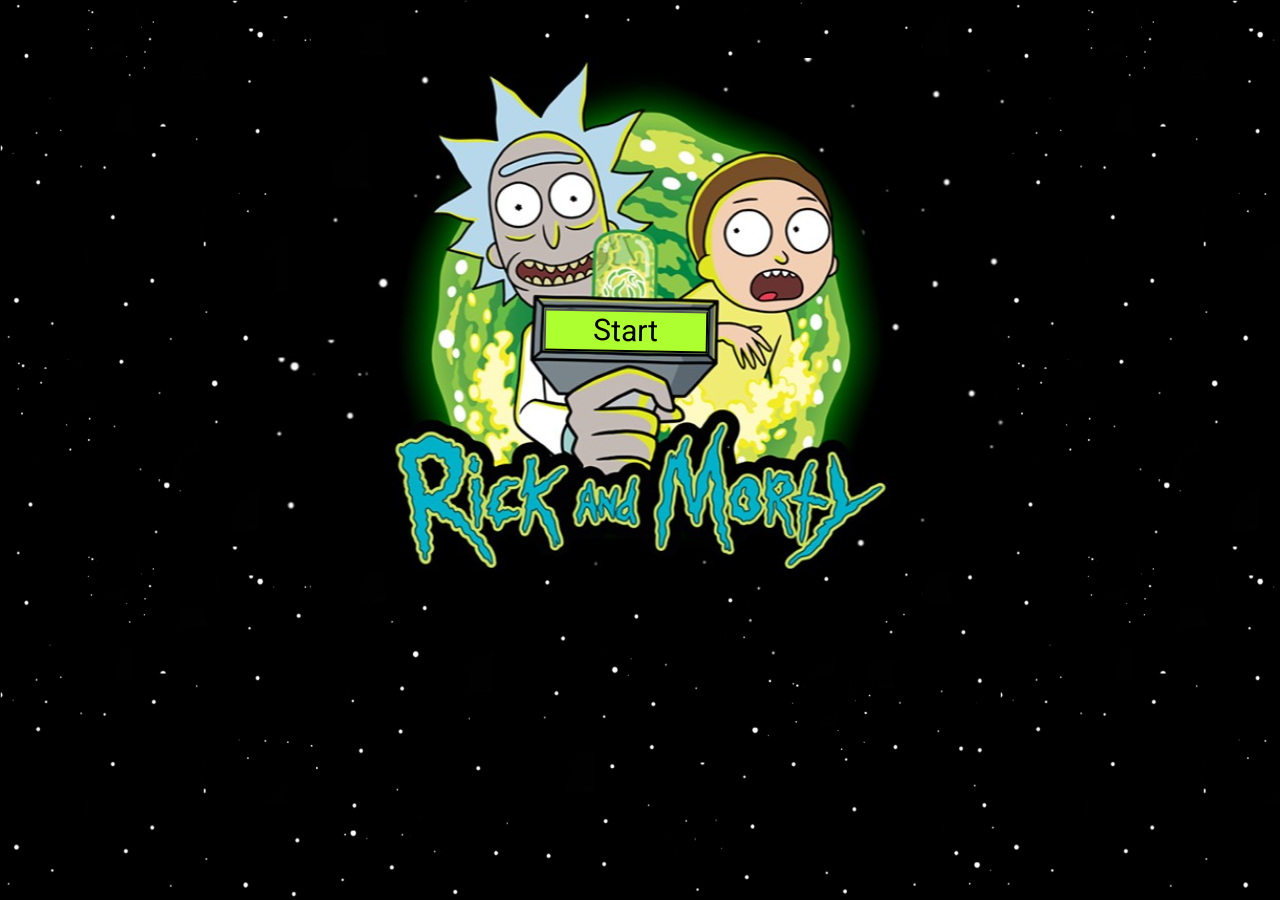
==== src/index.html @ 3d0b4cee "aggregate calculation + chat.js (status)" ====
<!DOCTYPE html>
<html lang="en">

</html>
<html>

<head>
  <meta charset="utf-8">
  <!-- content="width=device-width el ancho de la pagina web es igual al ancho de la pantalla -->
  <meta name="viewport" content="width=device-width, initial-scale=1.0">
  <link rel="shortcut icon" href="images/portalIcon.jpg">
  <title>Data Lovers</title>
  <link rel="preconnect" href="https://fonts.gstatic.com">
  <link href="https://fonts.googleapis.com/css2?family=Roboto:wght@700&display=swap" rel="stylesheet">
  <link rel="stylesheet" href="https://cdnjs.cloudflare.com/ajax/libs/font-awesome/4.7.0/css/font-awesome.min.css">
  <!--sitio web de donde salen los iconos de redes sociales-->
  <link rel="stylesheet" href="style.css" />
  <script src="https://cdn.jsdelivr.net/npm/chart.js@2.9.4/dist/Chart.min.js"></script> <!--libreria chart.js-->
</head>


<body class="background" id='background'>

  <!-- start Home  -->
  <section id="homeSection">
    <figure class="home">
    <button id="btnFirst" class="btnFirst">Start</button>
    </figure>
  </section>

  <!--header section -->
  <header class="hide logoHeader" id="logoHeader">
    <section class="boxName" id="boxName">
      <img class="icon" src="images/rickMortyIcon.png" alt="Icono Rick y Morty">
      <img class="logotipe" src="images/rickMortyLogotipe.png" alt="Logotipo de Rick y Morty" width="149" height="467"
        ;>
    </section>
  </header>


  <!--principal nav section -->


  <nav class="hide barNavegation" id="nav">

    <section id="iconBars" class="iconBars"><i class="fa fa-bars"></i></section>

    <span id="advancedFilter" class="active">
      <section id="iconBars1" class="iconBars1"><i class="fa fa-bars li"  ></i></section>


      <section class="filterSelects">
        <p><b>Filter:</b></p>
      <p class="filterId">Status</p>
      <select id="stateLife">
        <option value=''>--Select--</option>
        <option value='Alive'>Alive</option>
        <option value='Dead'>Dead</option>
        <option value='unknown'>Unknown</option>
      </select> </br>
      <p class="filterId">Species</p>
      <select id="species">
        <option value=''>--Select--</option>
        <option value="Alien">Alien</option>
        <option value='Animal'>Animal</option>
        <option value='Cronenberg'>Cronenberg</option>
        <option value='Disease'>Disease</option>
        <option value='Human'>Human</option>
        <option value='Humanoid'>Humanoid</option>
        <option value='Mytholog'>Mytholog</option>
        <option value='Parasite'>Parasite</option>
        <option value='Poopybutthole'>Poopybutthole</option>
        <option value='Robot'>Robot</option>
        <option value='Vampire'>Vampire</option>
        <option value='unknown'>unknown</option>
      </select> </br>
      <p class="filterId">Gender</p>
      <select id="gender">
        <option value=''>--Select--</option>
        <option value='Female'>Female</option>
        <option value='Male'>Male</option>
        <option value='Genderless'>Genderless</option>
        <option value='unknown'>Unknown</option>
      </select></br>
      <p class="filterId">Origin</p>
      </select>
      <select id="origin">
        <option value=''>--Select--</option>
        <option value='Abadango'>Abadango</option>
        <option value='Alphabetrium'>Alphabetrium</option>
        <option value='Anatomy Park'>Anatomy Park</option>
        <option value='Árboles Mentirosos'>Árboles Mentirosos</option>
        <option value='Bepis 9'>Bepis 9</option>
        <option value='Bird World'>Bird World</option>
        <option value='Citadel of Ricks'>Citadel of Ricks</option>
        <option value='Cronenberg Earth'>Cronenberg Earth</option>
        <option value='Detoxifier'>Detoxifier</option>
        <option value='Earth (5-126)'>Earth (5-126)</option>
        <option value='Earth (Chair Dimension)'>Earth (Chair Dimension)</option>
        <option value='Earth (C-137)'>Earth (C-137)</option>
        <option value='Earth (C-500A)'>Earth (C-500A)</option>
        <option value='Earth (D-99)'>Earth (D-99)</option>
        <option value='Earth (D716)'>Earth (D716)</option>
        <option value='Earth (D716-B)'>Earth (D716-B)</option>
        <option value='Earth (D716-C)'>Earth (D716-C)</option>
        <option value="Earth (Evil Rick's Target Dimension)">Earth (Evil Rick's Target Dimension)</option>
        <option value='Earth (Giant Telepathic Spiders Dimension)'>Earth (Giant Telepathic Spiders Dimension)</option>
        <option value='Earth (J-22)'>Earth (J-22)</option>
        <option value='Earth (J19ζ7)'>Earth (J19ζ7)</option>
        <option value='Earth (K-22)'>Earth (K-22)</option>
        <option value='Earth (K-83)'>Earth (K-83)</option>
        <option value='Earth (Phone Dimension)'>Earth (Phone Dimension)</option>
        <option value='Earth (Pizza Dimension)'>Earth (Pizza Dimension)</option>
        <option value='Earth (Replacement Dimension)'>Earth (Replacement Dimension)</option>
        <option value='Eric Stoltz Mask Eart'>Eric Stoltz Mask Eart</option>
        <option value='Fantasy World'>Fantasy World</option>
        <option value='Gazorpazorp'>Gazorpazorp</option>
        <option value='Gear World'>Gear World</option>
        <option value="Giant's Town">Giant's Town</option>
        <option value='Girvonesk'>Girvonesk</option>
        <option value='Glaagablaaga'>Glaagablaaga</option>
        <option value='Greasy Grandma World'>Greasy Grandma World</option>
        <option value='Gromflom Prime'>Gromflom Prime</option>
        <option value='Hamster in Butt World'>Hamster in Butt World</option>
        <option value='Hideout Planet'>Hideout Planet</option>
        <option value='Interdimensional Cable'>Interdimensional Cable</option>
        <option value='Krootabulon'>Krootabulon</option>
        <option value="Kyle's Teenyverse">Kyle's Teenyverse</option>
        <option value="Larva Alien's Planet">Larva Alien's Planet</option>
        <option value='Mega Gargantuan Kingdom'>Mega Gargantuan Kingdom</option>
        <option value="Mr. Goldenfold's dream">Mr. Goldenfold's dream</option>
        <option value='Mr. Meeseeks Box'>Mr. Meeseeks Box</option>
        <option value='Nuptia 4'>Nuptia 4</option>
        <option value='Planet Squanch'>Planet Squanch</option>
        <option value='Plopstar'>Plopstar</option>
        <option value='Pluto'>Pluto</option>
        <option value='Post-Apocalyptic Earth'>Post-Apocalyptic Earth</option>
        <option value='Purge Planet'>Purge Planet</option>
        <option value="Rick's Battery Microverse">Rick's Battery Microverse</option>
        <option value='Resort Planet'>Resort Planet</option>
        <option value='Roy: A Life Well Lived'>Roy: A Life Well Lived</option>
        <option value='Signus 5 Expanse'>Signus 5 Expanse</option>
        <option value="Snuffles' Dream">Snuffles' Dream</option>
        <option value='Testicle Monster Dimension'>Testicle Monster Dimension</option>
        <option value='The Menagerie'>The Menagerie</option>
        <option value='Trunk World'>Trunk World</option>
        <option value="Unity's Planet">Unity's Planet</option>
        <option value='Venzenulon 7'>Venzenulon 7</option>
        <option value="Zeep Xanflorp's Miniverse">Zeep Xanflorp's Miniverse</option>
        <option value='unknown'>unknown</option>
      </select></br>
      <p class="filterId">Episode</p>

      <select id="episodes">
        <option value=''>--Select--</option>
      </select>
      </section>
      <button type="button" id="buttonCleanFilter">Clean Filter</button> <br><br>
    </span>


    <ul class="buttonsNavegation">
      <!-- Attribute Values
          _blank	Opens the linked document in a new window or tab
           -->
      <li class="boxBarNavegation line">
        <a class="barNavegation1" id="aboutbutton" href="https://rickandmorty.fandom.com/wiki/Rick_and_Morty_(TV_series)" target="_blank">About</a>
      </li>
      <span class="lineSpace">|</span>
      <li class="boxBarNavegation line">
        <a class="barNavegation1" id="statisticsbutton" href="#">Statistics</a>
      </li>
      <span class="lineSpace">|</span>
      <li class="boxBarNavegation">
        <a class="barNavegation1" href="https://www.adultswim.com/streams/rick-and-morty" target="_blank">Watch
          online</a>
      </li>
    </ul>
  </nav>
  <!--search & order section -->
  <nav>
    <section class="nameOrder hide" id="subheaderSection">
      <section class="subheaderSection">
        <input type="search" placeHolder="Search by name" id="searchByName" src="images/assets/lupa.png"
          autocomplete="off"></input>
      </section>

      <select class="subheaderSection" id="order">
        <option value="" hidden selected> Order </option>
        <option value="orderAtoZ" id="optionSelect orderAtoZ">A - Z</option>
        <option value="orderZtoA" id="optionSelect orderZtoA">Z - A</option>
        <option value="none" id="none">By default</option>
      </select>
    </section>
  </nav>

  <!--Finally, Main character section -->
  <section id="charactersSection" class="hide">
    <main class="mainContainer" id="mainContainer">
      <!-- Cards :D -->
      <article class="cards listCharacters " id="cards">
        <!-- <figure class="card">
              <img src="" alt="">
              <figcaption>Rick</figcaption>
            </figure>-->
      </article>
      <a href="#myModal"></a>
      <section id="myModal" class="modal">
        <section class="modalContent">
          <p id="xClose" class="close">X</p>
          <section id="informationModal">
            <img id="photoModal" src="" alt="">
            <section id="paragraphModal">
              <h2>IDENTIFICATION CARD</h2>
              <p id="statusModal" class="modalInfo">Status:</p>
              <p id="speciesModal" class="modalInfo">Species:</p>
              <p id="typeModal" class="modalInfo">Type:</p>
              <p id="genderModal" class="modalInfo">Gender:</p>
              <p id="originModal" class="modalInfo">Origin:</p>
              <p id="locationModal" class="modalInfo">Location:</p>
              <p id="episodeModal" class="modalInfo"> Episode:</p>
            </section>
          </section>
          <h3 id="nameModal"></h3>
        </section>
      </section>


      <article id="notFound" class="hide">
       <p class="messageNotFound">Sorry, not found.</p> 
      <img class="imageNotFound" src="images/whoIs.gif" alt="Gif character not found">
      </article>


      <!-- Pagination -->
      <section id="buttonsContainer" class="buttonsContainer active"></section>
      <!-- character description  -->

      

    </main>
  </section>
  <!--oothers about and stat -->
  <!-- <section id="aboutSection" class="hide">
    <h1>Rick and Morty</h1>
    <img class="imgFamilyAbout" src="images/familyRick.png" alt="Rick´s family in a sofa">

    
    <section class="firstPart">
      
      

      <p class="textFirst1" >Rick and Morty is an American animated television series created by Dan Harmon and Justin Roiland that premiered
        on December 2, 2013 on Cartoon Network's Adult Swim programming block. In Canada, it premiered on January 10, 2016
        on the Canadian version of Cartoon Network's Adult Swim programming block.</p>
      <p class="textFirst2">The show's first season consists of 11 twenty-two minute episodes. After airing the first six episodes, [adult
        swim] renewed the show for a second season, consisting of 10 twenty-two minute episodes. The show was renewed for
        a third season, consisting of 10 twenty-two minute episodes that aired in the summer of 2017. As of Fall of 2019
        Rick and Morty came back with a fourth season airing ten episodes with the first half of the season being air in
        2019 and the second half after new years.</p>
    </section>
    <section class="secondPart">
      <h2 class="secondPart">Plot</h2>
    <p class="secondPart">After going missing for nearly 20 years, Rick Sanchez suddenly arrives at his daughter Beth’s doorstep looking to
      move in with her and her family. Beth welcomes him with open arms, but her unremarkable husband Jerry isn’t too
      thrilled about the tearful reunion as Rick’s arrival serves to shake things up quite a bit around the household.
      Rick converts the garage into his personal laboratory and gets to work on all sorts of dangerous sci-fi gadgets
      and contraptions. That wouldn’t be so bad if not for the fact that Rick continues to involve his grandchildren
      Morty and Summer in his insane adventures. With the exception of the Pilot episode, each episode ends with a
      post-credits scene.</p>
    <h2>Characters</h2>
    <h3>Main</h3>
    <ul>
      <li>
        <h4>Rick Sanchez</h4>
        <p> A genius scientist and alcoholic whose inventions and experiments serve as the basis for the episodes. The
          grandfather of Morty Smith and Summer Smith, and the father of Beth. Rick was absent from the family for
          years, until he finally returned before the Pilot episode to live with the Smith family, much to the
          disapproval of Jerry. He currently resides in the garage of the Smith house where his entire laboratory is
          based. Here, he builds new inventions, travels to other dimensions, and tests things out on forms of alien
          life. </p>
      </li>
      <li>
        <h4>Morty Smith </h4>
        <p>Rick's impressionable and socially awkward teenage grandson who is often dragged along on his grandfather's
          escapades. Morty is a wimpy and nervous wreck who desperately tries to keep his sanity when taken on the
          bizarre and terrifyingly mind-bending adventures that Rick takes him on, which is already big enough of a
          problem as he already struggles to fit in at his own high school. </p>
      </li>
      <li>
        <h4>Jerry Smith</h4>
        <p> Morty's insecure father, whose disapproval of Rick's influence on Morty only deepens his marital troubles
          with Beth. Jerry constantly finds himself to be in a failing marriage with his wife as they always argue and
          never express the love for each other that most parents do. </p>
      </li>
      <li>
        <h4>Beth Smith</h4>
        <p>Morty's holier-than-thou mother who is a cardiac surgeon for horses. Beth seems to have problems in her
          marriage with Jerry and usually considers leaving him for another guy.</p>
      </li>
      <li>
        <h4>Summer Smith</h4>
        <p>Morty's angst-ridden older sister who occasionally joins Rick on his adventures. She only cares about her
          friends and social life at school and is easily annoyed by her family, though she sometimes becomes jealous of
          Morty's relationship with Rick.
        </p>
      </li>
    </ul>
    <a href="https://rickandmorty.fandom.com/wiki/Rick_and_Morty_(TV_series)" target="_blank">Fuente</a>


    </section>
    


  </section> -->

  <section id = "statisticsSection" class="hide">
  
  <table>
    <tr>
      <th>Status</th>
      <th>Sum</th>
      <th>Percent</th>
    </tr>
    <tr>
      <td>Alive</td>
      <td id="alive"></td>
      <td id="percentAlive"></td>
    </tr>
    <tr>
      <td>Dead</td>
      <td id="dead"></td>
      <td id="percentDead"></td>
    </tr>
    <tr>
      <td>Unknown</td>
      <td id="unknown"></td>
      <td id="percentUnknown"></td>
    </tr>
  </table>
  <div class="chart-container" style="position: relative; height:300px; width:600px">
    <canvas id="myChart"></canvas>
  </div>
</section>

  <!--footer section -->
  <footer class="hide" id="footerSection">
    <ul class="socialBars">
      <!-- Attribute Values
          _blank	Opens the linked document in a new window or tab
           -->
      <li class="linkSocialMedia"><a href="https://www.facebook.com/RickandMorty/" target="_blank" class="fa fa-facebook"></a></li>
      <li class="linkSocialMedia"><a href="https://twitter.com/rickandmorty" target="_blank " class="fa fa-twitter-square"></a>
      </li>
      <li class="linkSocialMedia"><a href="https://www.instagram.com/rickandmorty/?hl=es" target="_blank" class="fa fa-instagram"></a>
      </li>
    </ul>
    <section class="allRightsReserved">
      <p class="lineFooterDecoration">|</p>
      <!-- <img src="images/rickFooter.png" alt="Icono de Footer"> -->
      <section class="footerText">
        <p> <strong>Laboratoria <br> LIM-014</p>  </strong> 
        <span>© <a href="https://github.com/MarytereBenavides/LIM014-data-lovers" target="_blank" >Marytere</a>
          <span>-</span>
          <a href="https://github.com/Raquel-95/LIM014-data-lovers" target="_blank" >Raquel</a></span>
        
      </section>
      
    </section>
  </footer>
  <script src="main.js" type="module" document.addEventListener("DOMContentLoaded", drawCharactersPage);></script>
  <script src="https://cdn.jsdelivr.net/npm/chart.js@2.9.4/dist/Chart.min.js"></script>
  <script src="mainApi.js" type="module"></script>
  </body>
</html>
</body>
</html>
---- src/style.css ----
@font-face {
  font-family: 'letterRickandMorty'; /*a name to be used later*/
  src: url('assets/fonts/get_schwifty.ttf'); /*URL to font*/
}


.background{
  /* para que el footer y el nav ocupen el 100% */
  margin: auto; 
  background-color: black;
  background-image: url("images/background.jpg");
  background-size: 1000px;
}
/*Home   *******************************************************   747*/

#homeSection{
  display: flex; 
  /* background-color: red; */
  width: 100%;
  height: 100%;
  justify-content: center;
  align-content: center;
}


.home{
  display: flex;
  background-image: url("images/spaceHome.jpg");
  background-repeat: no-repeat;
  background-size:  auto;
  background-position: center;
  width: 730px;
  height: 630px;
  margin: auto;
  justify-content: center;
  align-content: center;
  
 
}


.btnFirst{
  transform: rotate(1deg);
  margin: 42.5% 3.7% 0 0;
  cursor: pointer;
  width: 164.1px;
  height: 41.9px;
  font-size: 30px;
  background-color: greenyellow;
  border: grove turquoise  2px;
  font-family: roboto;
}
.btnFirst:hover{
 box-shadow: 0 0 40px 8px greenyellow ;
 color:rgba(0, 0, 0, 0.945);
}
/* ****************************************************************************** */
/* header flex :D******************************* */
/* header******************************* */
header.logoHeader{
  display: flex;
  justify-content: center;
  align-content: center;
  /* background-color: red; */
  width: 100%;
  height: 35.30%;
  margin-top: 20px;
/* align-self: center; */
}

header .logotipe{
  width: 467px;
  height: 149px;
}

header .icon{
/* 151*130 */
  width: 151px;
  height: 130px;
  margin-top: 10px;
  /* display: flex;
  align-items: center;
  justify-content: center;
  align-content: center;
  padding: 2.26% 0% 2.26% 0%; */
}
/* ************************************************************************************************** */
/* ************search box and order ******************* */

.nameOrder{
  display: flex;
  /* background-color: #ff0000; */
  justify-content: center;
  /* align-items: center; */
  /* justify-content: space-around; */
  width: 100%;
  margin: 45px 0px 45px 0px;
}


#searchByName{
  background-color:  #C7FA6C;
  border: 2.5px groove #89cf10;
  border-radius: 5px; 
  margin:0px 10px 0px 0px;
  font-size: 16px;
  color:black;
  width: 250px;
  padding: 4px 0px 4px 10px;
  
}

#searchByName::-webkit-search-cancel-button {
	display: none; 
}

#searchByName::placeholder{
  color:rgb(196, 177, 177);
}
#searchByName:placeholder-shown{
  background-color: black;
  border: 2px outset #C7FA6C;
  border-radius: 5px; 
  
  /* margin-right: 10px; */
 /* margin:0px 10px 0px 123px; */
  font-size: 16px;
  color: white;
  padding: 4px 0px 4px 10px;
  width: 250px;
  /* text-align: center; */
}

#order{
  background-color: white;
  border-radius: 5px ;
  font-weight: 560;
  color: black;
  font-size: 16px;
  padding: 0px 0px 0px 5px;
  text-align: center;
}

/*************button clean filter************/
#buttonCleanFilter{
  color: white;
  background-color: red;
  width: 100px;
  height: 40px;
  padding: 0px;
  font-size: 18px;
  border-radius: 20%;
  margin: 0px 10px 10px 10px;
  border: 1px solid black;
  align-self: colum;
  margin-left: 40%;
  outline: none ;
  cursor: pointer;
}
#buttonCleanFilter:hover{
  box-shadow: 0 0 5px 5px red ;
  background-color: red ;
}
/************statistics************************/
table{
  margin-top: 50px;
  margin-left: 5%;
  margin-right: 5%;
  color: white;
  border-collapse: collapse;
}

th{
background-color: rgb(26, 100, 26);
color: black;
font-size: 20px;
}

td{
  background-color: rgba(43, 198, 17, 0.5);
}

td,th{
  border: 2px solid greenyellow;
  padding-left: 20px;
  padding-right: 20px;
  padding-top: 10px;
  padding-bottom: 10px;
}

#statisticsSection{
  display: flex;
  justify-content: center;
}
/* *******************************************************nav ** */

.barNavegation{
  display: flex;
  justify-content: space-between;
  align-content: center;
  width: 100%;
  margin: 40px 0px 0px 0px;
  padding: 8px 0px;
  background-color: #28232393;
}
.IconBars{

  margin-left: 30px;
  width: 55px;
  z-index: 50;
  position: relative;
  
  /* border: 2px solid green; */

}
.fa-bars{
  /* background-color: red; */
  z-index: 10;
   color: white;
   font-size: 35px;
   align-self: center;
   margin-left: 20px;
   padding-top: 10px;
   /* padding: 10px 15px 0px 15px ; */
   cursor: pointer;
   display: flex;
   /* position:fixed; */
   
}
.fa-bars:hover{
  color:#89cf10;
 }

 .fa-bars:active{
  color:#89cf10;
  text-shadow: 1.9px 1.9px #52663ab0;
  font-size: 35px;
  text-shadow: 
  1px  0px 0px black,
  0px  2px 0px black,
 -1px  0px 0px black,
  0px -1px 0px black;
 }
.iconBars1{
  width: 100%;
  font-size: 45px;
  height: 50px;
  margin: 25px 0px 0px 10px;
}
.li{
  color: #89cf10;
  text-shadow: 
  1px  0px 0px black,
  0px  1px 0px black,
 -1px  0px 0px black,
  0px -2px 0px black;
}
 #advancedFilter{
  background-color: #ffffffe5;
  box-shadow: 2px 0px 5px 2px rgb(66, 66, 66);
  width: 400px;
  height: 100vh;
  display: flex;
  position:fixed;
  flex-direction: column;
  /* position: absolute; */
  top: 0;
  left: 0;
  transition: all .5s ease;
  z-index: 10;
}
span.active{
  transform: translate(-600px);
}
.opacity{
  background-color: rgba(0, 0, 0, 0.5);
  transition: all .5s ease;
}
.filterSelects{
 font-size: 20px;
 /* display: flex;
 flex-direction: column; */
 margin:25px 0px 0px 30px;
}

.filterId {
  margin:0px 0px 0px 25px;
}
.filterSelects select{
  margin:5px 0px 20px 25px;
  border-radius: 5px ;
  font-size: 15px;
}
.filterSelects select:hover{
  background-color: #89cf1086;

  
}
/* ul */
.buttonsNavegation {
  display: inline-flex;
  /* margin-right: 30px; */
  /* para eliminar los puntos de las etiquetas ul y li  */
  list-style:none;
  width: 500px;
  justify-content: center;

 }
 /* li */
.barNavegation1 {
  color:white;
  text-decoration:none;
  font-size: 25px;
  padding: 0px 20px 0px 20px;
 }
 .barNavegation1:hover{
  color:#89cf10;
 }

 .barNavegation1:active{
  color:#89cf10;
  text-shadow: 1.9px 1.9px #52663ab0;
  font-size: 24px;
 }

 .lineSpace{
   color:white;
   font-size: 20px;
   font-weight:900;
 }

/* ****************************************** */

/* **************************************** */
main{
  width: 100%;
  height: 100%;
}
.cards{
  display: flex;
  flex-wrap:wrap;
  color: white;
  width: 100%;
  justify-content: center;
  align-items: center;
}

div{
  margin: 20px;
  width:280px ;
  height: 550px ;
  border: 2px solid greenyellow;
  border-radius: 25px;
}
div:hover{
  color:#89cf10;
  box-shadow: 0 0 10px 5px greenyellow ;
  background-color:rgba(172, 255, 47, 0.03) ;
  width:281px ;
  height: 521px ;
}
div:active{
  color:#fdfdfd;
  box-shadow: 0 0 10px 5px rgb(255, 255, 255) ;
  /* transform: rotate(-0.5deg); */
 
}
.h3List{
  text-align: center;
  border-bottom: 2px solid greenyellow;
  /* align-content: center; */
  font-size: 26px;
  width: 280px;
  margin-bottom: 20px;
  height: 65px;
  /* margin: 20px 0px 0px;
  padding-top: 0px;
  padding-bottom: 5px; */
  font-weight: bold;
  font-family: 'Roboto', sans-serif;
  text-shadow: 
  3px  0px 0px black,
  0px  1px 0px black,
 -3px  0px 0px black,
  0px -3px 0px black;
  
}


.imageList{
  /* justify-self: center; */
  align-content: center;
  border-radius: 24px;
  margin: 0px 0px 0px 16px;
  width: 250px;

}

.dataCard p{
  display: flex;
  align-items: center;
  justify-content: center;
  font-size: 20px;
  color: rgba(43, 198, 17, 1);
  text-shadow: 
  3px  0px 0px rgb(0, 0, 0),
  0px  1px 0px black,
 -3px  0px 0px black,
  0px -3px 0px black;
}

.dataCard span{
  color: rgba(255, 255, 255, 1);
}


/****************************** modal */

  .modal{
  background-color: rgba(51, 255, 0, 0.432);
  display: flex;
  position:fixed;
  top:0;
  right:0;
  bottom:0;
  left:0; 
  opacity:1;
  visibility: hidden;
  pointer-events: auto;
  width: 100%;
  height: 100%;
  }
  

  .modalContent{
    background-color:white;
    align-self: center;
    width:650px;
    height: 490px;
    margin: 10% auto;
    position: relative;
    border: 9px solid #FFE606;
    border-radius: 40px;
    box-shadow: -10px 10px #17171fef;
    }
    
  /* #myModal:target{
  opacity:1;
  pointer-events:auto;
  } */
  

  
  #photoModal{
  height: 280px;
  width: 250px;
  /* display: inline-block; */
  margin: 45px 20px 18px 15px;
  border:1px ridge black;
  border-radius: 15%;
  }

  #informationModal{
    display: flex;
    margin:0px 20px 0px 0px;
    }

  #paragraphModal h2 {
    /* display: flex; */
    font-size: 30px;
    font-family: 'Roboto', sans-serif;
    margin: 12px 0px 25px 0px;
    /* margin-top: 0%;
    margin-bottom: 0%; */
    width: 350px;
    text-align: center;
    border: 1px solid #2A2C6C;
    box-shadow: 6px 6px #2A2C6C; 
  }
  .modalInfo{
    font-size:17px ;
    border-bottom: 1px solid black;
    border-width: 1.7px;
    padding: 6px;
    line-height: 21px;
    margin: 0;
    
  }
  p#episodeModal{
    border: none;
  }
  .paragraphModal{
  /* display: inline-block; */
   width: 350px;
  }
  #nameModal{
    /*background-image: linear-gradient(120deg, #d4fc79 0%, #96e6a1 100%);*/
    height: 160px;
    display: flex;
    justify-content: center;
    align-items: center;
    text-align: center;
    font-size: 45px;
    letter-spacing: 2px;
    word-spacing: 15px;
    /* padding: 0px 0px 0px 0px; */
    font-family: 'letterRickandMorty';
    color: green;
    text-shadow: 2px 2px black;
    height: 130px;
    margin: 0px;
    background-image: url('images/backgroundModal.png');
    border: 7px solid #2A2C6C;
    border-radius: 0px 0px 28px 28px;
  }

.close{
  position: absolute;
  top: 1px;
  left: 5px;
  display:flex;
  width: 35px;
  height: 35px;
  background: red;
  color: white;
  line-height: 25px;
  cursor: pointer;
  border-radius: 50%;
  justify-content: center;
  align-items: center;
  font-size: 25px;
  margin: 8px;
}

/**********************aviso: No encontrado*/
#notFound{
  display: flex;
  flex-wrap: wrap;
  /* flex-direction: column; */
  width: 100%;
  justify-content: center;
  font-family: roboto;
}

.messageNotFound {
  color: #96be25;
  text-shadow: 2px 2px black;
  padding: 0px 450px;
  font-size: 45px;
 

}
.imageNotFound{
  width: 300px;
  border: none;
  background-image: radial-gradient(#2595be21 5%, transparent 80%);
}

/* paginacion */
#buttonsContainer{

    display: flex;
    flex-wrap: wrap;
    justify-content: center;
    align-content: center;
    padding: 50px 0px;
    /* justify-content: space-around; */
    /* background-color: red; */
    width: 100%;
    height: 35.30%;
}
#buttonsContainer button{
  color: white;
  background-color:#2596be;
  width: 50px;
  height: 50px;
  padding: 0px;
  font-size: 20px;
  border-radius: 20%;
  margin: 0px 10px 10px 10px;
  border: 3px groove #96be25;
  align-self: center;
  outline: none ;
}

#buttonsContainer button:hover{
  box-shadow: 0 0 10px 4px greenyellow ;
}
#buttonsContainer button:active{
  border: 3px inset #96be25;
  box-shadow: 0 0 15px 4px greenyellow ;
  color: greenyellow;
}

body .navegation{
  display: flex;
  align-content: center;
  justify-content: flex-end;
  background-color: rgba(37, 34, 34, 0.85);
  color: white; 
  width: 100%;
  
}

#aboutSection{
  color: white;
}

/* ******************************* */
/* nav footer :D******************************* */

footer{
  display: flex;
  flex-wrap: wrap;
  background: #282323;
  justify-content: center;
  width:100%;
}
.socialBars{
 /* background-color:green; */
 
 width: 400px;
 margin: 30px 0px 0px 0px;
 padding: 0px;
 display: flex;
 justify-content: center;
 justify-content: space-around;
 list-style:none;
 font-size: 45px;
}
a {
  text-decoration: none;
  color:white;
}


footer .allRightsReserved{
 display: flex;
 /* background-color: red; */
 width: 100%;

}
/* footer img{
  width: 100px;
  height: 100px;
} */
.lineFooterDecoration{
  color: white;
  font-size: 80px;
  padding: 0px;
  margin: 0px 10px;

}

.footerText p {
  margin: 15px 0px 0px 0px;
}
.footerText{
  /* background-color: #2596be; */
  width: 200px;
  color: white;
  margin: 0px 0px 25px 5px;
  line-height: 1.5em;
}
/* ********************************************* */

/* #aboutSection{
  display: flex;
  width: 80%;
  justify-content: center;
  margin: 40px 10%;
  flex-wrap: wrap;
  background-color: rgba(255, 255, 255, 0.863);
} */


.imgFamilyAbout{
  width: 400px;
  height: 260px;
  margin: 0px 20px;
}
/* .firstPart{
  width: 100%;
  display: flex;
  background-color: #89cf10;
} */











/*hide everithing  
!important agregar cuando se trabaje con flex*/
.hide{
  display: none !important; 
}


 @media screen and (max-width:747px){
   .background{
    display: none;
   }
  

}
/* @media screen and (max-width:1024px) and (orientation: landscape){

}
@media screen and (min-width:480px) or (orientation: portrait){

}  */
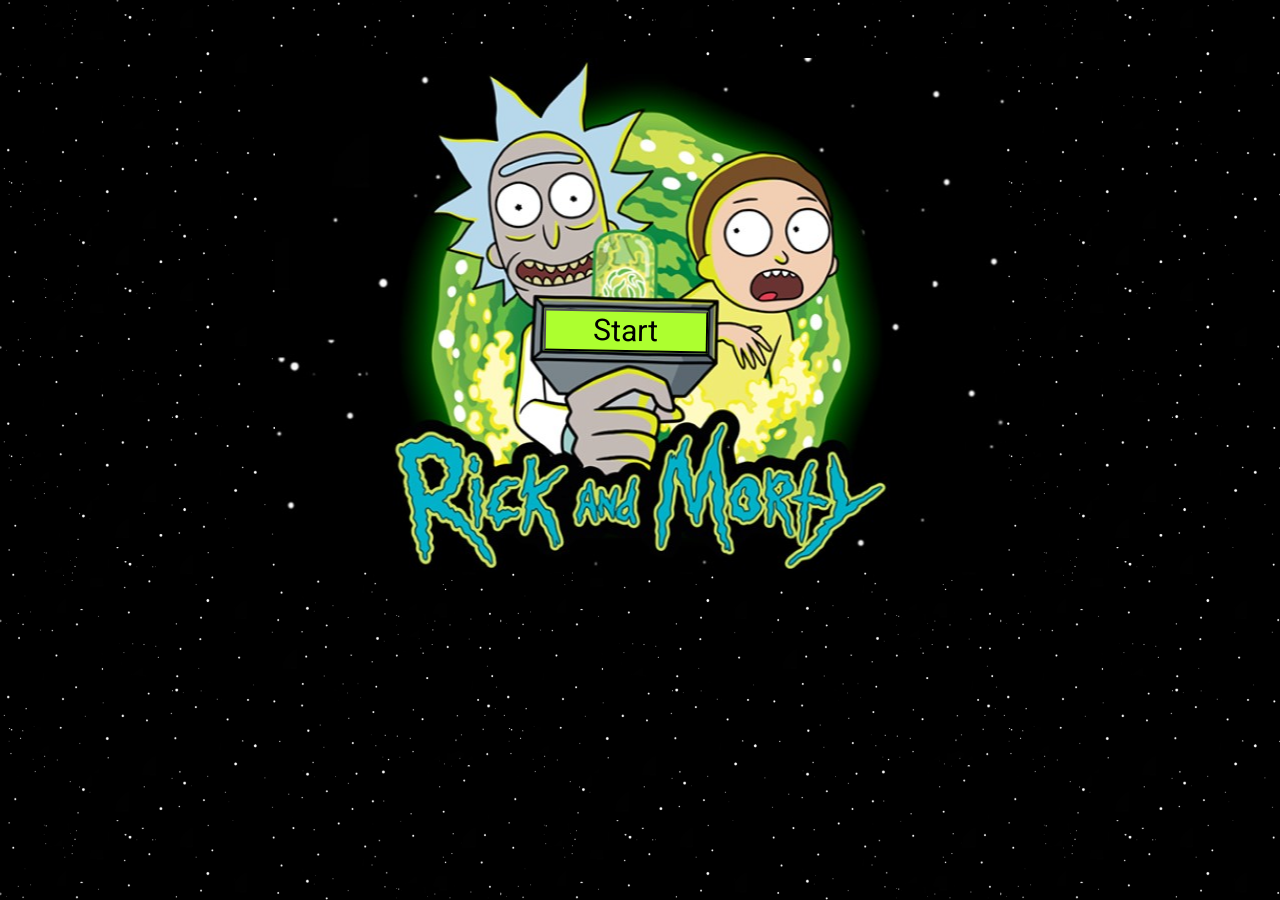
==== commit 8c59e60b: "Merge branch 'developNew' into develop2" ====
--- a/src/index.html
+++ b/src/index.html
@@ -8,7 +8,7 @@
 <head>
   <meta charset="utf-8">
   <!-- content="width=device-width el ancho de la pagina web es igual al ancho de la pantalla -->
-  <meta name="viewport" content="width=device-width, initial-scale=1.0">
+  <meta name="viewport" content="width=device-width, user-scalable=no, initial-scale=1.0">
   <link rel="shortcut icon" href="images/portalIcon.jpg">
   <title>Data Lovers</title>
   <link rel="preconnect" href="https://fonts.gstatic.com">
@@ -20,7 +20,7 @@
 </head>
 
 
-<body class="background" id='background'>
+<body class="background" id="background">
 
   <!-- start Home  -->
   <section id="homeSection">
@@ -54,106 +54,105 @@
         <p><b>Filter:</b></p>
       <p class="filterId">Status</p>
       <select id="stateLife">
-        <option value=''>--Select--</option>
-        <option value='Alive'>Alive</option>
-        <option value='Dead'>Dead</option>
-        <option value='unknown'>Unknown</option>
-      </select> </br>
+        <option value="">--Select--</option>
+        <option value="Alive">Alive</option>
+        <option value="Dead">Dead</option>
+        <option value="unknown">Unknown</option>
+      </select> 
       <p class="filterId">Species</p>
       <select id="species">
-        <option value=''>--Select--</option>
+        <option value="">--Select--</option>
         <option value="Alien">Alien</option>
-        <option value='Animal'>Animal</option>
-        <option value='Cronenberg'>Cronenberg</option>
-        <option value='Disease'>Disease</option>
-        <option value='Human'>Human</option>
-        <option value='Humanoid'>Humanoid</option>
-        <option value='Mytholog'>Mytholog</option>
-        <option value='Parasite'>Parasite</option>
-        <option value='Poopybutthole'>Poopybutthole</option>
-        <option value='Robot'>Robot</option>
-        <option value='Vampire'>Vampire</option>
-        <option value='unknown'>unknown</option>
-      </select> </br>
+        <option value="Animal">Animal</option>
+        <option value="Cronenberg">Cronenberg</option>
+        <option value="Disease">Disease</option>
+        <option value="Human">Human</option>
+        <option value="Humanoid">Humanoid</option>
+        <option value="Mytholog">Mytholog</option>
+        <option value="Parasite">Parasite</option>
+        <option value="Poopybutthole">Poopybutthole</option>
+        <option value="Robot">Robot</option>
+        <option value="Vampire">Vampire</option>
+        <option value="unknown">unknown</option>
+      </select> 
       <p class="filterId">Gender</p>
       <select id="gender">
-        <option value=''>--Select--</option>
-        <option value='Female'>Female</option>
-        <option value='Male'>Male</option>
-        <option value='Genderless'>Genderless</option>
-        <option value='unknown'>Unknown</option>
-      </select></br>
+        <option value="">--Select--</option>
+        <option value="Female">Female</option>
+        <option value="Male">Male</option>
+        <option value="Genderless">Genderless</option>
+        <option value="unknown">Unknown</option>
+      </select>
       <p class="filterId">Origin</p>
-      </select>
       <select id="origin">
-        <option value=''>--Select--</option>
-        <option value='Abadango'>Abadango</option>
-        <option value='Alphabetrium'>Alphabetrium</option>
-        <option value='Anatomy Park'>Anatomy Park</option>
-        <option value='Árboles Mentirosos'>Árboles Mentirosos</option>
-        <option value='Bepis 9'>Bepis 9</option>
-        <option value='Bird World'>Bird World</option>
-        <option value='Citadel of Ricks'>Citadel of Ricks</option>
-        <option value='Cronenberg Earth'>Cronenberg Earth</option>
-        <option value='Detoxifier'>Detoxifier</option>
-        <option value='Earth (5-126)'>Earth (5-126)</option>
-        <option value='Earth (Chair Dimension)'>Earth (Chair Dimension)</option>
-        <option value='Earth (C-137)'>Earth (C-137)</option>
-        <option value='Earth (C-500A)'>Earth (C-500A)</option>
-        <option value='Earth (D-99)'>Earth (D-99)</option>
-        <option value='Earth (D716)'>Earth (D716)</option>
-        <option value='Earth (D716-B)'>Earth (D716-B)</option>
-        <option value='Earth (D716-C)'>Earth (D716-C)</option>
+        <option value="">--Select--</option>
+        <option value="Abadango">Abadango</option>
+        <option value="Alphabetrium">Alphabetrium</option>
+        <option value="Anatomy Park">Anatomy Park</option>
+        <option value="Árboles Mentirosos">Árboles Mentirosos</option>
+        <option value="Bepis 9">Bepis 9</option>
+        <option value="Bird World">Bird World</option>
+        <option value="Citadel of Ricks">Citadel of Ricks</option>
+        <option value="Cronenberg Earth">Cronenberg Earth</option>
+        <option value="Detoxifier">Detoxifier</option>
+        <option value="Earth (5-126)">Earth (5-126)</option>
+        <option value="Earth (Chair Dimension)">Earth (Chair Dimension)</option>
+        <option value="Earth (C-137)">Earth (C-137)</option>
+        <option value="Earth (C-500A)">Earth (C-500A)</option>
+        <option value="Earth (D-99)">Earth (D-99)</option>
+        <option value="Earth (D716)">Earth (D716)</option>
+        <option value="Earth (D716-B)">Earth (D716-B)</option>
+        <option value="Earth (D716-C)">Earth (D716-C)</option>
         <option value="Earth (Evil Rick's Target Dimension)">Earth (Evil Rick's Target Dimension)</option>
-        <option value='Earth (Giant Telepathic Spiders Dimension)'>Earth (Giant Telepathic Spiders Dimension)</option>
-        <option value='Earth (J-22)'>Earth (J-22)</option>
-        <option value='Earth (J19ζ7)'>Earth (J19ζ7)</option>
-        <option value='Earth (K-22)'>Earth (K-22)</option>
-        <option value='Earth (K-83)'>Earth (K-83)</option>
-        <option value='Earth (Phone Dimension)'>Earth (Phone Dimension)</option>
-        <option value='Earth (Pizza Dimension)'>Earth (Pizza Dimension)</option>
-        <option value='Earth (Replacement Dimension)'>Earth (Replacement Dimension)</option>
-        <option value='Eric Stoltz Mask Eart'>Eric Stoltz Mask Eart</option>
-        <option value='Fantasy World'>Fantasy World</option>
-        <option value='Gazorpazorp'>Gazorpazorp</option>
-        <option value='Gear World'>Gear World</option>
+        <option value="Earth (Giant Telepathic Spiders Dimension)">Earth (Giant Telepathic Spiders Dimension)</option>
+        <option value="Earth (J-22)">Earth (J-22)</option>
+        <option value="Earth (J19ζ7)">Earth (J19ζ7)</option>
+        <option value="Earth (K-22)">Earth (K-22)</option>
+        <option value="Earth (K-83)">Earth (K-83)</option>
+        <option value="Earth (Phone Dimension)">Earth (Phone Dimension)</option>
+        <option value="Earth (Pizza Dimension)">Earth (Pizza Dimension)</option>
+        <option value="Earth (Replacement Dimension)">Earth (Replacement Dimension)</option>
+        <option value="Eric Stoltz Mask Eart">Eric Stoltz Mask Eart</option>
+        <option value="Fantasy World">Fantasy World</option>
+        <option value="Gazorpazorp">Gazorpazorp</option>
+        <option value="Gear World">Gear World</option>
         <option value="Giant's Town">Giant's Town</option>
-        <option value='Girvonesk'>Girvonesk</option>
-        <option value='Glaagablaaga'>Glaagablaaga</option>
-        <option value='Greasy Grandma World'>Greasy Grandma World</option>
-        <option value='Gromflom Prime'>Gromflom Prime</option>
-        <option value='Hamster in Butt World'>Hamster in Butt World</option>
-        <option value='Hideout Planet'>Hideout Planet</option>
-        <option value='Interdimensional Cable'>Interdimensional Cable</option>
-        <option value='Krootabulon'>Krootabulon</option>
+        <option value="Girvonesk">Girvonesk</option>
+        <option value="Glaagablaaga">Glaagablaaga</option>
+        <option value="Greasy Grandma World">Greasy Grandma World</option>
+        <option value="Gromflom Prime">Gromflom Prime</option>
+        <option value="Hamster in Butt World">Hamster in Butt World</option>
+        <option value="Hideout Planet">Hideout Planet</option>
+        <option value="Interdimensional Cable">Interdimensional Cable</option>
+        <option value="Krootabulon">Krootabulon</option>
         <option value="Kyle's Teenyverse">Kyle's Teenyverse</option>
         <option value="Larva Alien's Planet">Larva Alien's Planet</option>
-        <option value='Mega Gargantuan Kingdom'>Mega Gargantuan Kingdom</option>
+        <option value="Mega Gargantuan Kingdom">Mega Gargantuan Kingdom</option>
         <option value="Mr. Goldenfold's dream">Mr. Goldenfold's dream</option>
-        <option value='Mr. Meeseeks Box'>Mr. Meeseeks Box</option>
-        <option value='Nuptia 4'>Nuptia 4</option>
-        <option value='Planet Squanch'>Planet Squanch</option>
-        <option value='Plopstar'>Plopstar</option>
-        <option value='Pluto'>Pluto</option>
-        <option value='Post-Apocalyptic Earth'>Post-Apocalyptic Earth</option>
-        <option value='Purge Planet'>Purge Planet</option>
+        <option value="Mr. Meeseeks Box">Mr. Meeseeks Box</option>
+        <option value="Nuptia 4">Nuptia 4</option>
+        <option value="Planet Squanch">Planet Squanch</option>
+        <option value="Plopstar">Plopstar</option>
+        <option value="Pluto">Pluto</option>
+        <option value="Post-Apocalyptic Earth">Post-Apocalyptic Earth</option>
+        <option value="Purge Planet">Purge Planet</option>
         <option value="Rick's Battery Microverse">Rick's Battery Microverse</option>
-        <option value='Resort Planet'>Resort Planet</option>
-        <option value='Roy: A Life Well Lived'>Roy: A Life Well Lived</option>
-        <option value='Signus 5 Expanse'>Signus 5 Expanse</option>
+        <option value="Resort Planet">Resort Planet</option>
+        <option value="Roy: A Life Well Lived">Roy: A Life Well Lived</option>
+        <option value="Signus 5 Expanse">Signus 5 Expanse</option>
         <option value="Snuffles' Dream">Snuffles' Dream</option>
-        <option value='Testicle Monster Dimension'>Testicle Monster Dimension</option>
-        <option value='The Menagerie'>The Menagerie</option>
-        <option value='Trunk World'>Trunk World</option>
+        <option value="Testicle Monster Dimension">Testicle Monster Dimension</option>
+        <option value="The Menagerie">The Menagerie</option>
+        <option value="Trunk World">Trunk World</option>
         <option value="Unity's Planet">Unity's Planet</option>
-        <option value='Venzenulon 7'>Venzenulon 7</option>
+        <option value="Venzenulon 7">Venzenulon 7</option>
         <option value="Zeep Xanflorp's Miniverse">Zeep Xanflorp's Miniverse</option>
-        <option value='unknown'>unknown</option>
-      </select></br>
+        <option value="unknown">unknown</option>
+      </select>
       <p class="filterId">Episode</p>
 
       <select id="episodes">
-        <option value=''>--Select--</option>
+        <option value="">--Select--</option>
       </select>
       </section>
       <button type="button" id="buttonCleanFilter">Clean Filter</button> <br><br>
@@ -182,8 +181,7 @@
   <nav>
     <section class="nameOrder hide" id="subheaderSection">
       <section class="subheaderSection">
-        <input type="search" placeHolder="Search by name" id="searchByName" src="images/assets/lupa.png"
-          autocomplete="off"></input>
+        <input type="search" placeholder="Search by name" id="searchByName" src="images/assets/lupa.png" autocomplete="off">
       </section>
 
       <select class="subheaderSection" id="order">
@@ -210,7 +208,7 @@
         <section class="modalContent">
           <p id="xClose" class="close">X</p>
           <section id="informationModal">
-            <img id="photoModal" src="" alt="">
+            <img id="photoModal" src="main.js" alt="">
             <section id="paragraphModal">
               <h2>IDENTIFICATION CARD</h2>
               <p id="statusModal" class="modalInfo">Status:</p>
@@ -221,8 +219,13 @@
               <p id="locationModal" class="modalInfo">Location:</p>
               <p id="episodeModal" class="modalInfo"> Episode:</p>
             </section>
+            <section class="
+            nameModalBottom">
+            <h3 id="nameModal"></h3>
           </section>
-          <h3 id="nameModal"></h3>
+            
+          </section>
+          
         </section>
       </section>
 
@@ -361,7 +364,7 @@
       <p class="lineFooterDecoration">|</p>
       <!-- <img src="images/rickFooter.png" alt="Icono de Footer"> -->
       <section class="footerText">
-        <p> <strong>Laboratoria <br> LIM-014</p>  </strong> 
+        <p> <strong>Laboratoria<br> LIM-014 </strong>  </p>  
         <span>© <a href="https://github.com/MarytereBenavides/LIM014-data-lovers" target="_blank" >Marytere</a>
           <span>-</span>
           <a href="https://github.com/Raquel-95/LIM014-data-lovers" target="_blank" >Raquel</a></span>
@@ -370,10 +373,12 @@
       
     </section>
   </footer>
+
   <script src="main.js" type="module" document.addEventListener("DOMContentLoaded", drawCharactersPage);></script>
   <script src="https://cdn.jsdelivr.net/npm/chart.js@2.9.4/dist/Chart.min.js"></script>
   <script src="mainApi.js" type="module"></script>
   </body>
 </html>
+
 </body>
 </html>
--- a/src/style.css
+++ b/src/style.css
@@ -9,7 +9,7 @@
   margin: auto; 
   background-color: black;
   background-image: url("images/background.jpg");
-  background-size: 1000px;
+  background-size: 500px;
 }
 /*Home   *******************************************************   747*/
 
@@ -105,8 +105,6 @@
   margin:0px 10px 0px 0px;
   font-size: 16px;
   color:black;
-  width: 250px;
-  padding: 4px 0px 4px 10px;
   
 }
 
@@ -121,10 +119,6 @@
   background-color: black;
   border: 2px outset #C7FA6C;
   border-radius: 5px; 
-  
-  /* margin-right: 10px; */
- /* margin:0px 10px 0px 123px; */
-  font-size: 16px;
   color: white;
   padding: 4px 0px 4px 10px;
   width: 250px;
@@ -150,10 +144,9 @@
   padding: 0px;
   font-size: 18px;
   border-radius: 20%;
-  margin: 0px 10px 10px 10px;
+  margin-top: 25px;
   border: 1px solid black;
-  align-self: colum;
-  margin-left: 40%;
+  margin-left: 35%;
   outline: none ;
   cursor: pointer;
 }
@@ -427,16 +420,16 @@
   opacity:1;
   visibility: hidden;
   pointer-events: auto;
-  width: 100%;
-  height: 100%;
+  /* width: 100%;
+  height: 100%; */
   }
   
 
   .modalContent{
     background-color:white;
     align-self: center;
-    width:650px;
-    height: 490px;
+    width:620px;
+    height: auto;
     margin: 10% auto;
     position: relative;
     border: 9px solid #FFE606;
@@ -452,17 +445,19 @@
 
   
   #photoModal{
-  height: 280px;
+  height: 269px;
   width: 250px;
   /* display: inline-block; */
-  margin: 45px 20px 18px 15px;
+  margin: 45px 20px 8px 15px;
   border:1px ridge black;
   border-radius: 15%;
   }
 
   #informationModal{
     display: flex;
+    align-items: center;
     margin:0px 20px 0px 0px;
+    flex-wrap: wrap;
     }
 
   #paragraphModal h2 {
@@ -472,7 +467,7 @@
     margin: 12px 0px 25px 0px;
     /* margin-top: 0%;
     margin-bottom: 0%; */
-    width: 350px;
+    width: 320px;
     text-align: center;
     border: 1px solid #2A2C6C;
     box-shadow: 6px 6px #2A2C6C; 
@@ -486,16 +481,27 @@
     margin: 0;
     
   }
+  
   p#episodeModal{
     border: none;
   }
-  .paragraphModal{
+  #paragraphModal{
+    position: absolute;
+    margin: -139px 0px 0px 280px;
   /* display: inline-block; */
-   width: 350px;
-  }
+   width: 300px;
+  }
+  .nameModalBottom{
+    text-align: center;
+    width: 100%;
+    justify-self: center;
+    align-items: center;
+    align-content: center;
+  }
+
+
   #nameModal{
     /*background-image: linear-gradient(120deg, #d4fc79 0%, #96e6a1 100%);*/
-    height: 160px;
     display: flex;
     justify-content: center;
     align-items: center;
@@ -506,9 +512,10 @@
     /* padding: 0px 0px 0px 0px; */
     font-family: 'letterRickandMorty';
     color: green;
+    width: 608px;
     text-shadow: 2px 2px black;
-    height: 130px;
-    margin: 0px;
+    height: 128px;
+    margin: 50px 0px 0px 0px;
     background-image: url('images/backgroundModal.png');
     border: 7px solid #2A2C6C;
     border-radius: 0px 0px 28px 28px;
@@ -543,12 +550,12 @@
 }
 
 .messageNotFound {
-  color: #96be25;
-  text-shadow: 2px 2px black;
-  padding: 0px 450px;
-  font-size: 45px;
- 
-
+    color: #96be25;
+    width: 100%;
+    text-shadow: 2px 2px black;
+    justify-content: center;
+    font-size: 45px;
+    display: flex;
 }
 .imageNotFound{
   width: 300px;
@@ -618,7 +625,6 @@
 }
 .socialBars{
  /* background-color:green; */
- 
  width: 400px;
  margin: 30px 0px 0px 0px;
  padding: 0px;
@@ -632,8 +638,6 @@
   text-decoration: none;
   color:white;
 }
-
-
 footer .allRightsReserved{
  display: flex;
  /* background-color: red; */
@@ -702,12 +706,212 @@
 }
 
 
- @media screen and (max-width:747px){
-   .background{
-    display: none;
+ @media screen and (max-width:768px){
+
+  .btnFirst {
+    position: absolute;
+    width: 164.1px;
+    height: 41.9px;
+    margin: 309.5px 29px 0px 0px ;
+  }
+  header .logotipe{
+    width: 350px;
+    height: 100px;
+  }
+  
+  header .icon{
+    width: 90px;
+    height: 80px;
+  }
+  .nameOrder{
+    margin: 45px 0px 10px 0px;
+  }
+  #searchByName{
+    font-size: 14px;
+  }
+  #searchByName:placeholder-shown{
+    width: 200px;
+  }
+  #order{
+    font-size: 14px;
+  }
+  #advancedFilter{
+    width: 320px;
+  }
+  .filterSelects{
+    font-size: 17px;
+    margin:0px 0px 0px 15px;
    }
-  
-
+   .filterId {
+    margin:0px;
+  }
+   .filterSelects select{
+    margin:5px 0px 20px 0px;
+    border-radius: 5px ;
+    font-size: 14px;
+  }
+  .barNavegation1 {
+    font-size: 22px;
+   }
+   div{
+    margin: 15px;
+    width:220px ;
+    height: 410px ;
+  }
+  div:hover{
+    box-shadow: 0 0 10px 5px greenyellow ;
+    width:210px ;
+    height: 400px ;
+  }
+  div:active{
+    box-shadow: 0 0 10px 5px rgb(255, 255, 255) ;
+  }
+  .h3List{
+    font-size: 20px;
+    width: 220px;
+    margin-bottom: 20px;
+    height: 50px;    
+  }
+  .imageList{
+    margin: 0px 0px 0px 20px;
+    width: 180px;
+  
+  }
+  .dataCard p{
+    font-size: 18px;
+  }
+  .modalContent{
+    width:550px;
+    height: auto;
+    }
+  #photoModal{
+    height: 200px;
+    width: 200px;
+    /* margin: 65px 20px 18px 15px; */
+    }
+    #paragraphModal{
+      position: absolute;
+      margin: -91px 0px 0px 230px;
+    /* display: inline-block; */
+     width: 300px;
+    }
+  
+    #paragraphModal h2 {
+      /* display: flex; */
+      font-size: 23px;
+      width: 250px;
+      margin: 12px 0px 25px 20px;
+    }
+    .modalInfo{
+      font-size:16px ;      
+    }
+    #nameModal{
+      width: 538px;
+      margin: 90px 0px 0px 0px;
+      font-size: 36px;
+      height: 80px;
+    }
+    .messageNotFound {
+      font-size: 30px;
+  }
+  .imageNotFound{
+    width: 200px;
+  }
+  #buttonsContainer button{
+    width: 42px;
+    height: 42px;
+    font-size: 18px;
+    border-radius: 20%;
+    margin: 0px 8px 8px 8px;
+  }
+  .socialBars{
+    width: 200px;
+    margin: 30px 0px 0px 0px;
+    font-size: 35px;
+   }
+   .lineFooterDecoration{
+    font-size: 80px;
+  }
+  .footerText p {
+    font-size: 14px;
+  }
+  a {
+    font-size: 14px;
+  }
+}
+@media screen and (max-width:602px){
+  .modalContent{
+    width:320px;
+    height: auto;
+    }
+    #photoModal{
+      position: absolute;
+      height: 90px;
+      width: 100px;
+      margin: -180px 0px 110px 180px;
+      z-index: 200;
+      }
+     #informationModal{
+      height: 320px;
+      z-index: 50;
+      margin: 80px 0px 0px 25px;
+      }
+      #paragraphModal {
+        font-size: 20px;
+        margin:25px 0px 200px 0px;
+    }
+    
+     
+        #paragraphModal h2 {
+          font-size: 20px;
+          margin: 10px 0px 25px 31px;
+
+      }
+      .modalInfo{
+        font-size:16px ;
+        border-bottom: none;      
+      }
+      #nameModal{
+        font-size: 34px;
+        height: 88px;
+        width: 315px;
+        margin: 220px 0px 0px -30px;
+      }
+}
+@media screen and (max-width:508px){
+    #photoModal{
+      position: absolute;
+      height: 90px;
+      width: 100px;
+      margin: -180px 0px 110px 180px;
+      z-index: 200;
+      }
+     #informationModal{
+      height: 320px;
+      z-index: 50;
+      margin: 100px 0px 0px 25px;
+      }
+      #paragraphModal {
+        font-size: 20px;
+        margin:25px 0px 200px 0px;
+    }
+    
+     
+        #paragraphModal h2 {
+          font-size: 20px;
+          margin: 10px 0px 25px 31px;
+
+      }
+      .modalInfo{
+        font-size:16px ;
+        border-bottom: none;      
+      }
+      #nameModal{
+        font-size: 34px;
+        height: 88px;
+        width: 315px;
+        margin: 220px 0px 0px -30px;
+      }
 }
 /* @media screen and (max-width:1024px) and (orientation: landscape){
 
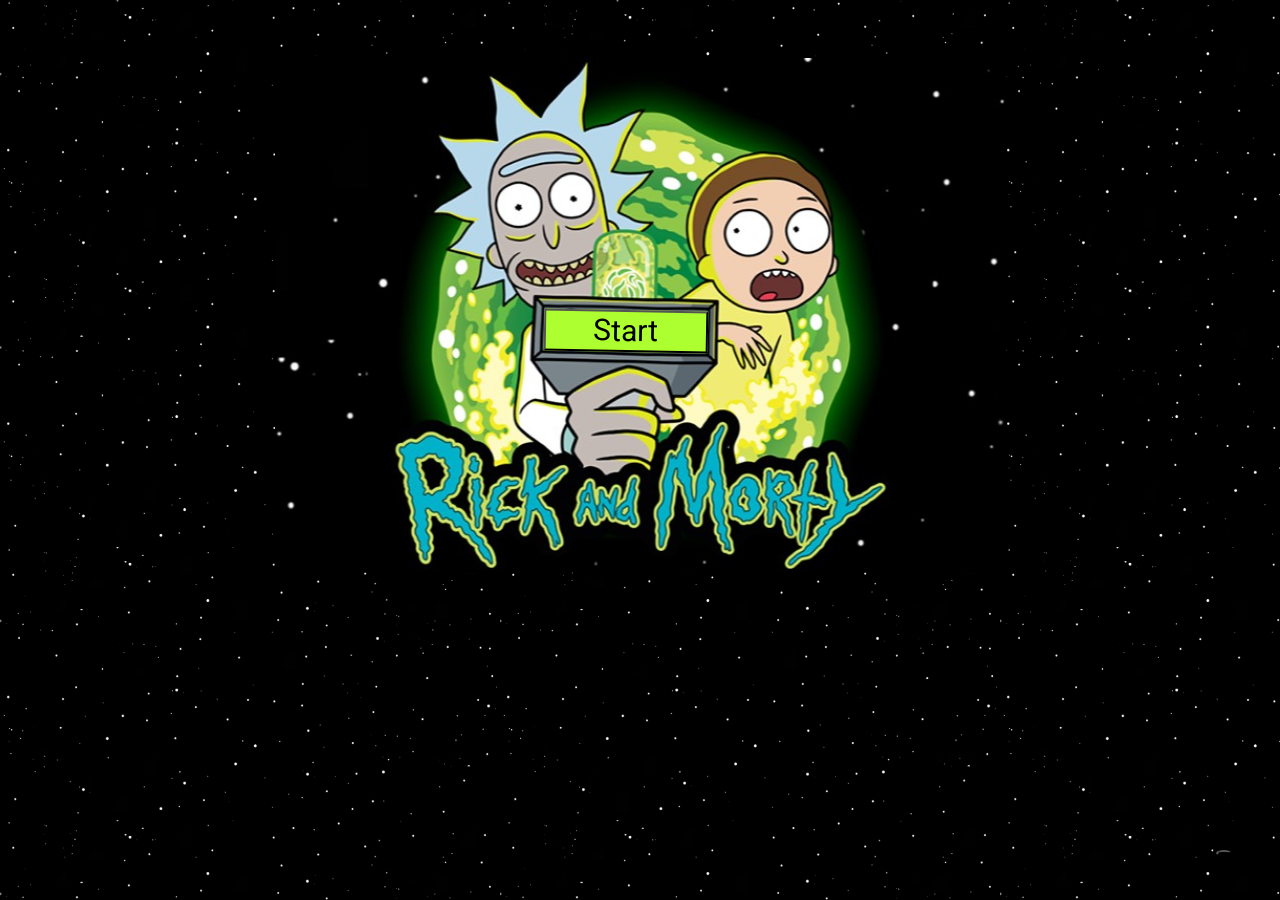
==== commit bca6bf49: "scroll top" ====
--- a/src/index.html
+++ b/src/index.html
@@ -1,10 +1,6 @@
 
 <!DOCTYPE html>
 <html lang="en">
-
-</html>
-<html>
-
 <head>
   <meta charset="utf-8">
   <!-- content="width=device-width el ancho de la pagina web es igual al ancho de la pantalla -->
@@ -163,6 +159,10 @@
       <!-- Attribute Values
           _blank	Opens the linked document in a new window or tab
            -->
+      <li class="boxHome line">
+        <a class="barNavegation1" id="homeButton" target="_blank">Home</a>
+      </li>
+      <span class="lineSpace">|</span>
       <li class="boxBarNavegation line">
         <a class="barNavegation1" id="aboutbutton" href="https://rickandmorty.fandom.com/wiki/Rick_and_Morty_(TV_series)" target="_blank">About</a>
       </li>
@@ -172,8 +172,7 @@
       </li>
       <span class="lineSpace">|</span>
       <li class="boxBarNavegation">
-        <a class="barNavegation1" href="https://www.adultswim.com/streams/rick-and-morty" target="_blank">Watch
-          online</a>
+        <a class="barNavegation1" href="https://www.adultswim.com/streams/rick-and-morty" target="_blank">Watch online</a>
       </li>
     </ul>
   </nav>
@@ -315,38 +314,78 @@
 
     </section>
     
-
-
   </section> -->
 
+  <!--Tabla : calculo agregado-->
+
   <section id = "statisticsSection" class="hide">
-  
-  <table>
-    <tr>
-      <th>Status</th>
-      <th>Sum</th>
-      <th>Percent</th>
-    </tr>
-    <tr>
-      <td>Alive</td>
-      <td id="alive"></td>
-      <td id="percentAlive"></td>
-    </tr>
-    <tr>
-      <td>Dead</td>
-      <td id="dead"></td>
-      <td id="percentDead"></td>
-    </tr>
-    <tr>
-      <td>Unknown</td>
-      <td id="unknown"></td>
-      <td id="percentUnknown"></td>
-    </tr>
-  </table>
-  <div class="chart-container" style="position: relative; height:300px; width:600px">
-    <canvas id="myChart"></canvas>
-  </div>
-</section>
+    <section id = "stadisticsStatus">
+      <table>
+        <tr>
+          <th>Status</th>
+          <th>Sum</th>
+          <th>Percent</th>
+        </tr>
+        <tr>
+          <td>Alive</td>
+          <td id="alive"></td>
+          <td id="percentAlive"></td>
+        </tr>
+        <tr>
+          <td>Dead</td>
+          <td id="dead"></td>
+          <td id="percentDead"></td>
+        </tr>
+        <tr>
+          <td>Unknown</td>
+          <td id="statusUnknown"></td>
+          <td id="percentStatusUnknown"></td>
+        </tr>
+      </table>
+      <section class="chart-container">
+        <canvas id="myChart"></canvas>
+      </section>
+    </section>
+
+    <section id="statisticsGender">
+      <table>
+        <tr>
+          <th>Gender</th>
+          <th>Sum</th>
+          <th>Percent</th>
+        </tr>
+        <tr>
+          <td>Female</td>
+          <td id="female"></td>
+          <td id="percentFemale"></td>
+        </tr>
+        <tr>
+          <td>Male</td>
+          <td id="male"></td>
+          <td id="percentMale"></td>
+        </tr>
+        <tr>
+          <td>Genderless</td>
+          <td id="genderless"></td>
+          <td id="percentGenderless"></td>
+        </tr>
+        <tr>
+          <td>Unknown</td>
+          <td id="unknownGender"></td>
+          <td id="percentUnknownGender"></td>
+        </tr>
+      </table>
+      <section class="chart-container">
+        <canvas id="myChartGender"></canvas>
+      </section>
+    </section>  
+  </section>
+
+  <section class="goTopContainer">
+    <button class="goTopButton">
+      <i class="fa fa-chevron-up"></i>
+    </button>
+  </section>
 
   <!--footer section -->
   <footer class="hide" id="footerSection">
@@ -374,11 +413,8 @@
     </section>
   </footer>
 
-  <script src="main.js" type="module" document.addEventListener("DOMContentLoaded", drawCharactersPage);></script>
+  <script src="main.js" type="module"></script>
   <script src="https://cdn.jsdelivr.net/npm/chart.js@2.9.4/dist/Chart.min.js"></script>
   <script src="mainApi.js" type="module"></script>
-  </body>
-</html>
-
 </body>
 </html>
--- a/src/style.css
+++ b/src/style.css
@@ -34,10 +34,11 @@
   margin: auto;
   justify-content: center;
   align-content: center;
-  
- 
-}
-
+}
+
+#homeButton{
+  cursor: pointer;
+}
 
 .btnFirst{
   transform: rotate(1deg);
@@ -78,11 +79,6 @@
   width: 151px;
   height: 130px;
   margin-top: 10px;
-  /* display: flex;
-  align-items: center;
-  justify-content: center;
-  align-content: center;
-  padding: 2.26% 0% 2.26% 0%; */
 }
 /* ************************************************************************************************** */
 /* ************search box and order ******************* */
@@ -181,9 +177,23 @@
   padding-bottom: 10px;
 }
 
-#statisticsSection{
-  display: flex;
-  justify-content: center;
+#stadisticsStatus{
+  display: flex;
+  justify-content: center;
+}
+
+#statisticsGender{
+  display: flex;
+  justify-content: center;
+}
+
+.chart-container{
+  position: relative; 
+  height:300px; 
+  width:600px;
+  border: 2px solid greenyellow;
+  border-radius: 25px;
+  margin: 20px;
 }
 /* *******************************************************nav ** */
 
@@ -202,22 +212,17 @@
   width: 55px;
   z-index: 50;
   position: relative;
-  
-  /* border: 2px solid green; */
 
 }
 .fa-bars{
-  /* background-color: red; */
   z-index: 10;
    color: white;
    font-size: 35px;
    align-self: center;
    margin-left: 20px;
    padding-top: 10px;
-   /* padding: 10px 15px 0px 15px ; */
    cursor: pointer;
    display: flex;
-   /* position:fixed; */
    
 }
 .fa-bars:hover{
@@ -295,7 +300,7 @@
   /* margin-right: 30px; */
   /* para eliminar los puntos de las etiquetas ul y li  */
   list-style:none;
-  width: 500px;
+  width: 550px;
   justify-content: center;
 
  }
@@ -420,6 +425,7 @@
   opacity:1;
   visibility: hidden;
   pointer-events: auto;
+  z-index: 20;
   /* width: 100%;
   height: 100%; */
   }
@@ -689,8 +695,73 @@
   background-color: #89cf10;
 } */
 
-
-
+/* button go top */
+.goTopContainer{
+  position: fixed;
+  bottom: -3rem;
+  right: -50px;
+  width: 6.6rem;
+  height: 6.6rem;
+  z-index: -1;
+}
+.goTopButton{
+  /* display: none; */
+  width: 0rem;
+  height: 0rem;
+  background:black;
+  border-color: black ;
+  border-radius: 50%;
+  cursor: pointer;
+  top: 50%;
+  left: 50%;
+  transform: translate(-50%, -50%);
+  z-index: -1;
+  transition: .2s;
+  outline: none;
+}
+.goTopButton i{
+  position: absolute;
+  font-size: 1.7rem;
+  top: 48%;
+  left: 50%;
+  transform: translate(-50%, -50%) scale(0);
+  color: wheat;
+  
+  transition: .2s;
+}
+.show{
+  z-index: 10;
+ 
+  
+}
+
+.show .goTopButton{
+  animation: popup .3s ease-in-out;
+  width: 3.5rem;
+  height: 3.5rem;
+  z-index: 11;
+
+  background: #2596be;
+  
+}
+.show i{
+  transform: translate(-50%, -50%) scale(1);
+}
+
+@keyframes popup{
+  0%{
+    width: 0rem;
+    height: 0rem;
+  }
+  50%{
+    width: 4.5rem;
+    height: 4.5rem;
+  }
+  100%{
+    width: 3.5rem;
+    height: 3.5rem;
+  }
+}
 
 
 
@@ -750,6 +821,10 @@
     border-radius: 5px ;
     font-size: 14px;
   }
+  .barNavegation {
+    font-size: 22px;
+    margin-top: 15px;
+   }
   .barNavegation1 {
     font-size: 22px;
    }
@@ -760,7 +835,7 @@
   }
   div:hover{
     box-shadow: 0 0 10px 5px greenyellow ;
-    width:210px ;
+    width:221px ;
     height: 400px ;
   }
   div:active{
@@ -842,7 +917,11 @@
 @media screen and (max-width:602px){
   .modalContent{
     width:320px;
-    height: auto;
+    height: 435px;
+    }
+    .close{
+      position: absolute;
+      z-index: 300;
     }
     #photoModal{
       position: absolute;
@@ -852,9 +931,9 @@
       z-index: 200;
       }
      #informationModal{
-      height: 320px;
-      z-index: 50;
-      margin: 80px 0px 0px 25px;
+      height: 380px;
+      z-index: 100;
+      margin: 65px 0px 0px 25px;
       }
       #paragraphModal {
         font-size: 20px;
@@ -875,43 +954,130 @@
         font-size: 34px;
         height: 88px;
         width: 315px;
-        margin: 220px 0px 0px -30px;
+        margin: 255px 0px 0px -30px;
       }
 }
-@media screen and (max-width:508px){
+@media screen and (max-width:548px){
+  .home{
+    background-size: 550px;
+  }
+  
+  .btnFirst {
+    width: 110px;
+    height: 31px;
+    margin: 310.5px 19px 0px 0px ;
+    font-size: 25px;
+  }
+  header .logotipe{
+    width: 260px;
+    height: 95px;
+  }
+  .barNavegation {
+    font-size: 18px;
+    padding: 0px;
+   }
+  .barNavegation1 {
+    font-size: 21px;
+    padding: 0px 10px;
+   }
+   .fa-bars{
+     font-size: 25px;
+    margin-left: 20px;
+    margin-top: 9px;
+     
+  }
+  .fa-bars:active{
+    font-size: 25px;
+   }
+   
+  .buttonsNavegation {
+   padding-left: 0px;
+   }
+   .li{
+    font-size: 38px;
+
+  }
+  .iconBars1 {
+    margin: 25px 0px 0px -4px;
+}
+}
+@media screen and (max-width:360px){
+  .home{
+    background-size: 500px;
+  }
+  
+  .btnFirst {
+    width: 97px;
+    height: 25px;
+    margin: 310.5px 19px 0px 0px ;
+    font-size: 20px;
+  }
+  header .logotipe{
+    width: 255px;
+    height: 99px;
+  }
+  header .icon{
+      width: 60px;
+      height: 60px;
+      padding-bottom: 20px;
+    }
+}
+@media screen and (max-width:348px){
+  
+  header .logotipe{
+    width: 270px;
+    height: 95px;
+  }
+  header .icon{
+      display: none;
+    }
+    .barNavegation {
+      font-size: 18px;
+      padding: 0px;
+     }
+    .barNavegation1 {
+      font-size: 21px;
+      padding: 0px 5px;
+     }
+     .fa-bars{
+     margin-left: 8px;
+     margin-top: 8px;
+   }
+   
+   #searchByName{
+    font-size: 14px;
+    width: 155px;
+  }
+  #searchByName:placeholder-shown{
+    width: 155px;
+  }
+  .modalContent{
+    width:288px;
+    }
     #photoModal{
-      position: absolute;
-      height: 90px;
-      width: 100px;
-      margin: -180px 0px 110px 180px;
-      z-index: 200;
+      margin: -180px 0px 110px 150px;
       }
-     #informationModal{
-      height: 320px;
-      z-index: 50;
-      margin: 100px 0px 0px 25px;
-      }
-      #paragraphModal {
-        font-size: 20px;
-        margin:25px 0px 200px 0px;
-    }
-    
-     
-        #paragraphModal h2 {
-          font-size: 20px;
-          margin: 10px 0px 25px 31px;
-
-      }
-      .modalInfo{
-        font-size:16px ;
-        border-bottom: none;      
-      }
-      #nameModal{
-        font-size: 34px;
-        height: 88px;
-        width: 315px;
-        margin: 220px 0px 0px -30px;
-      }
+    #paragraphModal {
+      font-size: 20px;
+      width: 299px;
+      margin:25px 0px 200px -28px;
+  }
+  #paragraphModal h2 {
+    font-size: 18px;
+    width: 222px;
+    margin: 10px 0px 25px 49px;
+
+}
+#nameModal{
+  font-size: 29px;
+  padding: 0px;
+  height: 88px;
+  width: 280px;
+  margin: 255px 0px 0px -30px;
+}
+
+
+
 }
 /* @media screen and (max-width:1024px) and (orientation: landscape){
 
